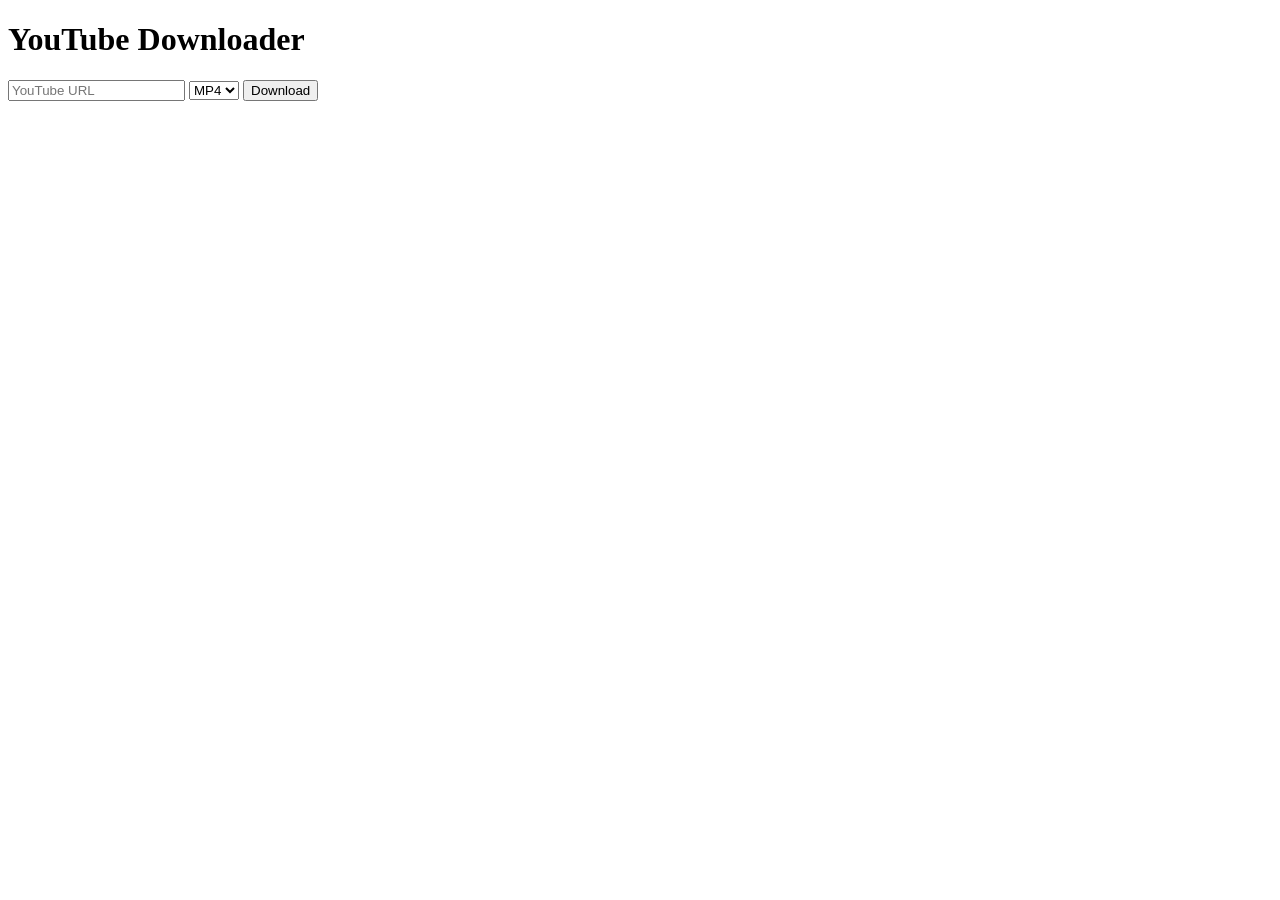
==== index.html @ 730ba18b "Add files via upload" ====
<!DOCTYPE html>
<html lang="en">
<head>
    <meta charset="UTF-8">
    <title>YouTube Downloader</title>
    <link rel="stylesheet" href="style.css">
</head>
<body>
    <h1>YouTube Downloader</h1>
    <form id="downloadForm">
        <input type="text" id="url" placeholder="YouTube URL" required>
        <select id="format">
            <option value="mp4">MP4</option>
            <option value="mp3">MP3</option>
        </select>
        <button type="submit">Download</button>
    </form>

    <p id="status"></p>

    <script>
        const form = document.getElementById('downloadForm');
        const status = document.getElementById('status');

        form.addEventListener('submit', async e => {
            e.preventDefault();
            status.textContent = "Processing...";

            const url = document.getElementById('url').value;
            const format = document.getElementById('format').value;

            try {
                const response = await fetch('https://yt-downloader-web-sea7.onrender.com', {
                    method: 'POST',
                    body: new URLSearchParams({url, format}),
                });

                if (!response.ok) {
                    const message = await response.text();
                    status.textContent = "Error: " + (message || response.statusText);
                    return;
                }

                const blob = await response.blob();
                const link = document.createElement('a');
                link.href = URL.createObjectURL(blob);
                link.download = `download.${format}`;
                link.click();
                status.textContent = "Download complete!";
            } catch (err) {
                status.textContent = "Error: " + err;
            }
        });
    </script>
</body>
</html>
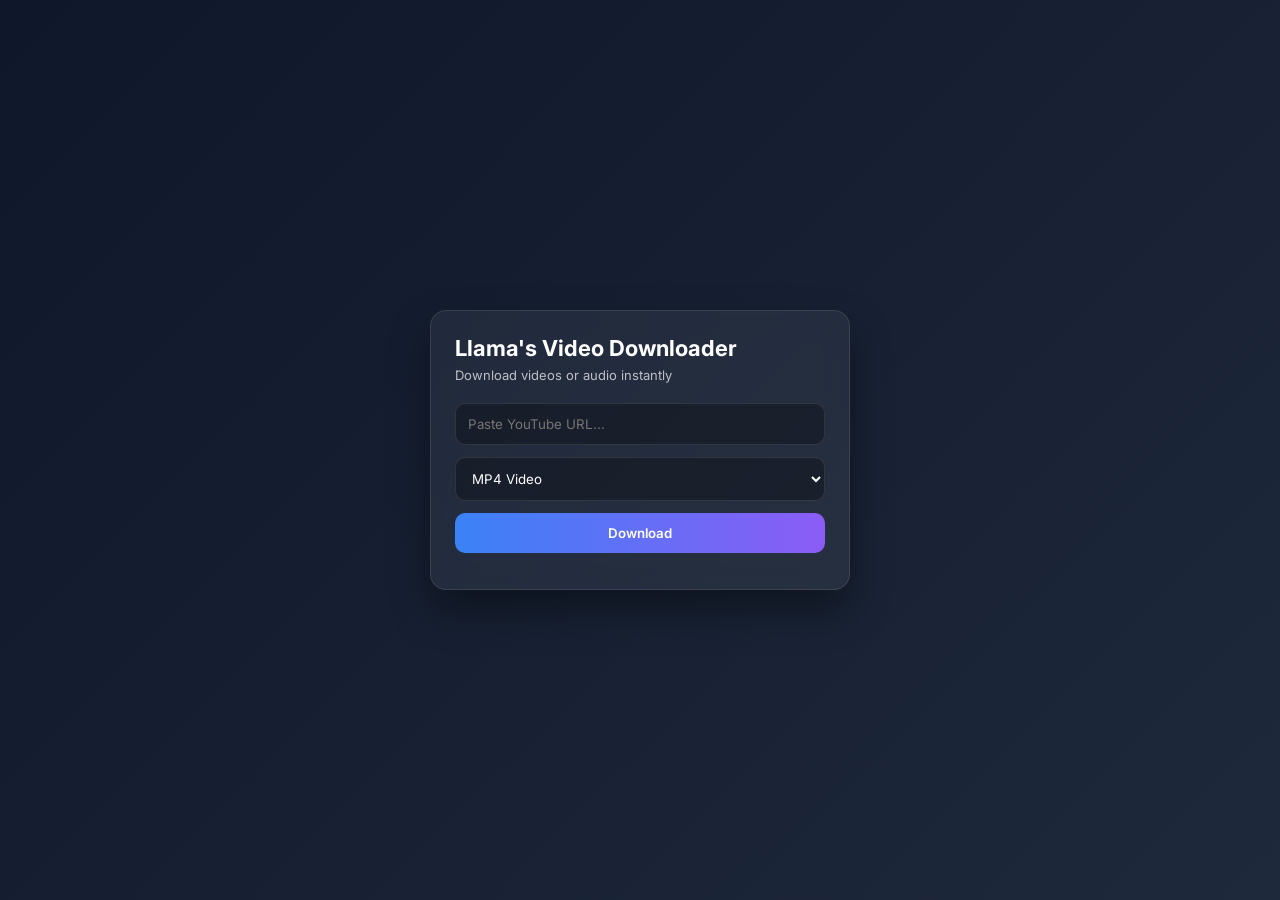
==== commit b1100b6d: "Update index.html" ====
--- a/index.html
+++ b/index.html
@@ -2,43 +2,153 @@
 <html lang="en">
 <head>
     <meta charset="UTF-8">
-    <title>YouTube Downloader</title>
-    <link rel="stylesheet" href="style.css">
+    <meta name="viewport" content="width=device-width, initial-scale=1.0">
+    <title>Llama's Video Downloader</title>
+
+    <link href="https://fonts.googleapis.com/css2?family=Inter:wght@400;600;700&display=swap" rel="stylesheet">
+
+    <style>
+        * {
+            margin: 0;
+            padding: 0;
+            box-sizing: border-box;
+            font-family: "Inter", sans-serif;
+        }
+
+        body {
+            height: 100vh;
+            display: flex;
+            align-items: center;
+            justify-content: center;
+            background: linear-gradient(135deg, #0f172a, #1e293b);
+            color: white;
+        }
+
+        .container {
+            width: 100%;
+            max-width: 420px;
+            background: rgba(255, 255, 255, 0.06);
+            backdrop-filter: blur(12px);
+            border: 1px solid rgba(255, 255, 255, 0.1);
+            border-radius: 16px;
+            padding: 24px;
+            box-shadow: 0 20px 40px rgba(0, 0, 0, 0.4);
+        }
+
+        h1 {
+            font-size: 22px;
+            margin-bottom: 6px;
+        }
+
+        p.subtitle {
+            font-size: 13px;
+            opacity: 0.7;
+            margin-bottom: 20px;
+        }
+
+        input, select {
+            width: 100%;
+            padding: 12px;
+            margin-bottom: 12px;
+            border-radius: 10px;
+            border: 1px solid rgba(255,255,255,0.1);
+            background: rgba(0,0,0,0.3);
+            color: white;
+            outline: none;
+        }
+
+        button {
+            width: 100%;
+            padding: 12px;
+            border: none;
+            border-radius: 10px;
+            background: linear-gradient(90deg, #3b82f6, #8b5cf6);
+            color: white;
+            font-weight: 600;
+            cursor: pointer;
+            transition: 0.2s;
+        }
+
+        button:hover {
+            transform: scale(1.02);
+        }
+
+        button:disabled {
+            opacity: 0.6;
+            cursor: not-allowed;
+            transform: none;
+        }
+
+        #status {
+            margin-top: 12px;
+            font-size: 13px;
+            text-align: center;
+            opacity: 0.8;
+        }
+
+        .loading {
+            display: inline-block;
+            width: 14px;
+            height: 14px;
+            border: 2px solid #fff;
+            border-radius: 50%;
+            border-top-color: transparent;
+            animation: spin 0.8s linear infinite;
+            margin-right: 6px;
+        }
+
+        @keyframes spin {
+            to { transform: rotate(360deg); }
+        }
+
+        .success { color: #22c55e; }
+        .error { color: #ef4444; }
+    </style>
 </head>
+
 <body>
-    <h1>YouTube Downloader</h1>
-    <form id="downloadForm">
-        <input type="text" id="url" placeholder="YouTube URL" required>
-        <select id="format">
-            <option value="mp4">MP4</option>
-            <option value="mp3">MP3</option>
-        </select>
-        <button type="submit">Download</button>
-    </form>
+    <div class="container">
+        <h1>Llama's Video Downloader</h1>
+        <p class="subtitle">Download videos or audio instantly</p>
 
-    <p id="status"></p>
+        <form id="downloadForm">
+            <input type="text" id="url" placeholder="Paste YouTube URL..." required>
+
+            <select id="format">
+                <option value="mp4">MP4 Video</option>
+                <option value="mp3">MP3 Audio</option>
+            </select>
+
+            <button id="btn" type="submit">Download</button>
+        </form>
+
+        <p id="status"></p>
+    </div>
 
     <script>
         const form = document.getElementById('downloadForm');
         const status = document.getElementById('status');
+        const btn = document.getElementById('btn');
 
-        form.addEventListener('submit', async e => {
+        form.addEventListener('submit', async (e) => {
             e.preventDefault();
-            status.textContent = "Processing...";
 
             const url = document.getElementById('url').value;
             const format = document.getElementById('format').value;
 
+            btn.disabled = true;
+            status.innerHTML = `<span class="loading"></span>Processing...`;
+            status.className = "";
+
             try {
-                const response = await fetch('https://yt-downloader-web-sea7.onrender.com', {
+                const response = await fetch('https://yt-downloader-web-sea7.onrender.com/download', {
                     method: 'POST',
-                    body: new URLSearchParams({url, format}),
+                    body: new URLSearchParams({ url, format }),
                 });
 
                 if (!response.ok) {
-                    const message = await response.text();
-                    status.textContent = "Error: " + (message || response.statusText);
-                    return;
+                    const msg = await response.text();
+                    throw new Error(msg || "Download failed");
                 }
 
                 const blob = await response.blob();
@@ -46,11 +156,17 @@
                 link.href = URL.createObjectURL(blob);
                 link.download = `download.${format}`;
                 link.click();
+
                 status.textContent = "Download complete!";
+                status.className = "success";
+
             } catch (err) {
-                status.textContent = "Error: " + err;
+                status.textContent = "Error: " + err.message;
+                status.className = "error";
             }
+
+            btn.disabled = false;
         });
     </script>
 </body>
-</html>+</html>
